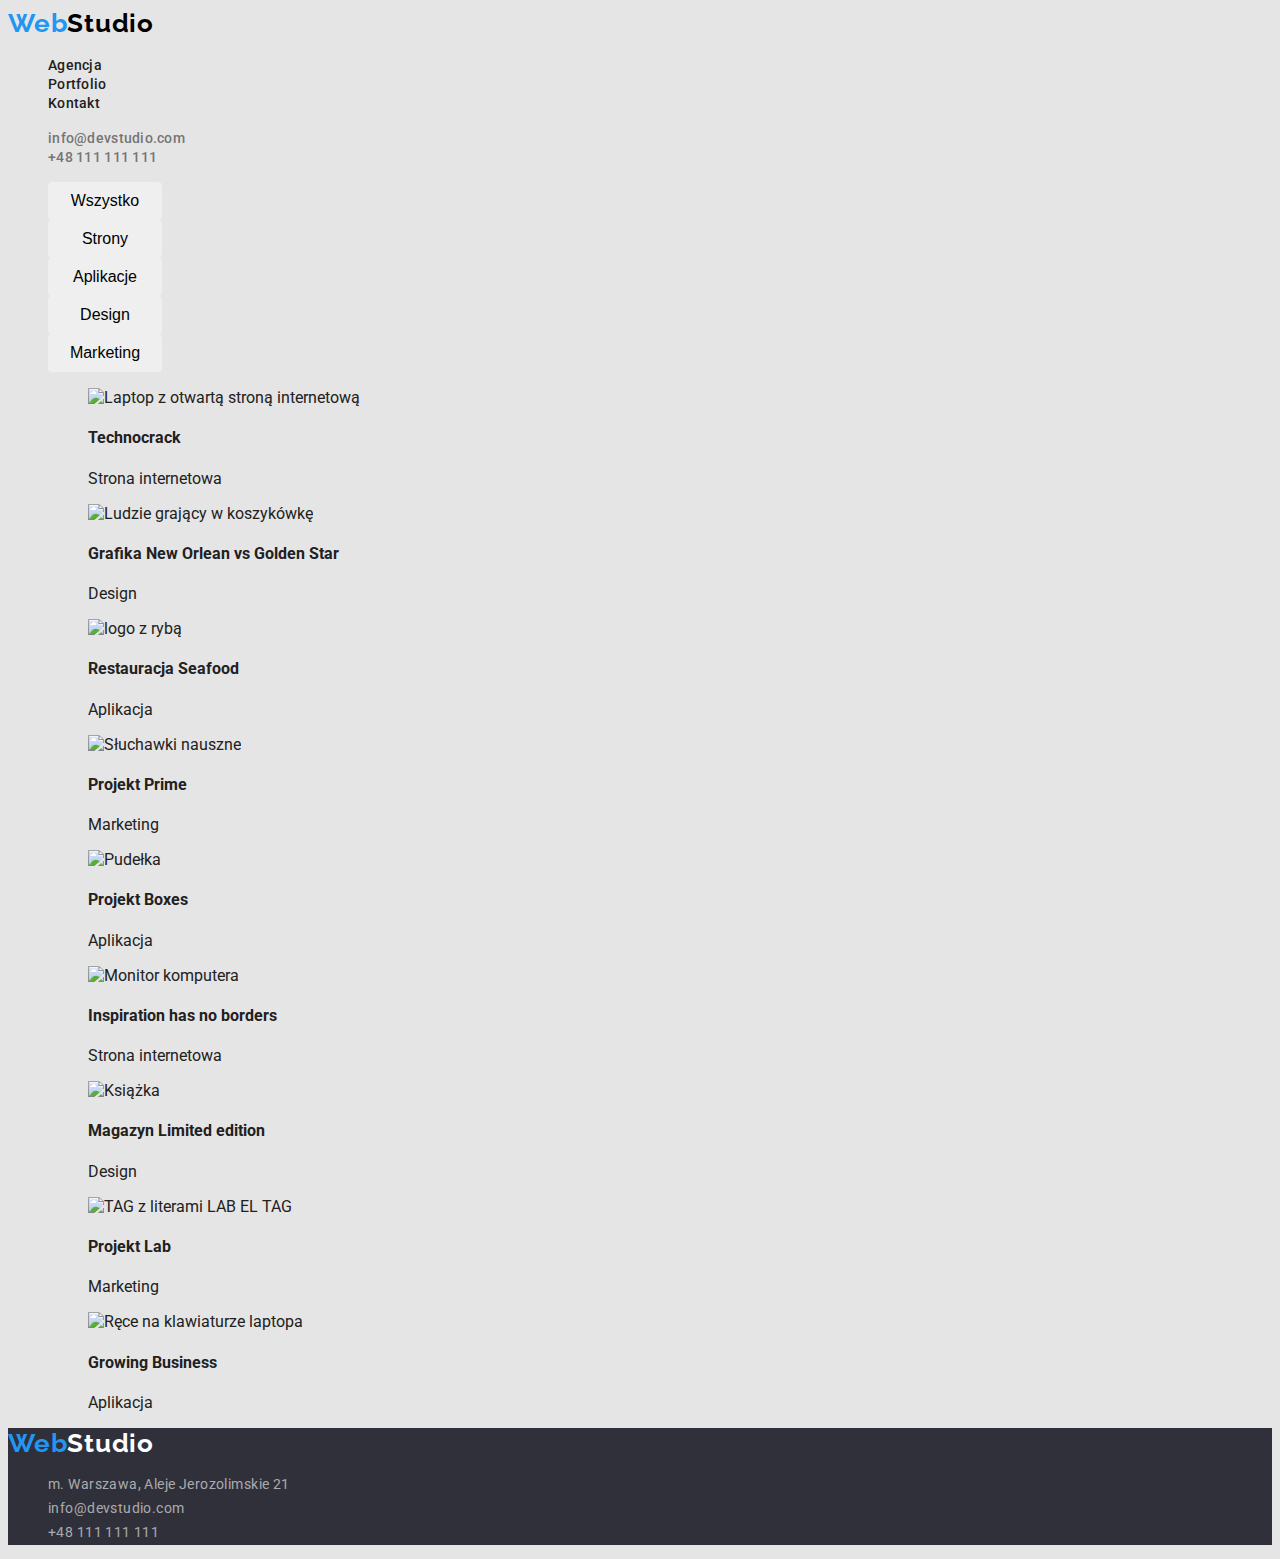
==== portfolio.html @ 937c6ac4 "Add files via upload" ====
<!DOCTYPE html>
<html lang="pl">
  <head>
    <meta charset="UTF-8" />
    <meta http-equiv="X-UA-Compatible" content="IE=edge" />
    <meta name="viewport" content="width=device-width, initial-scale=1.0" />
    <title>Portfolio</title>
    <link rel="stylesheet" href="./css/styles.css" />
    <link
      href="https://fonts.googleapis.com/css2?family=Raleway:wght@700&family=Roboto:ital,wght@0,400;0,500;0,700;0,900;1,400;1,500;1,700;1,900&display=swap"
      rel="stylesheet"
    />
  </head>
  <body>
    <header>
      <!--Logo w <header> i stopce to link z tekstem, a nie obraz.-->
      <a href="/"
        ><span class="web">Web</span><span class="studio-top">Studio</span></a
      >
      <nav>
        <!-- Nawigacja do innych sekcji -->
        <ul>
          <li><a href="index.html">Agencja</a></li>
          <li><a href="portfolio.html">Portfolio</a></li>
          <li><a href="#kontakt">Kontakt</a></li>
        </ul>
      </nav>
      <ul class="contact">
        <!-- Link do adresu e-mail  -->
        <li><a href="mailto:info@devstudio.com">info@devstudio.com</a></li>
        <!-- Link do numeru telefonu -->
        <li><a href="tel:+48111111111">+48 111 111 111</a></li>
      </ul>
    </header>
    <main>
      <div>
        <ul>
          <li><button type="button">Wszystko</button></li>
          <li><button type="button">Strony</button></li>
          <li><button type="button">Aplikacje</button></li>
          <li><button type="button">Design</button></li>
          <li><button type="button">Marketing</button></li>
        </ul>
      </div>
      <div>
        <ul>
          <li>
            <figure>
              <img
                src="https://github.com/MBojarska/Goit-hw-02/blob/main/images/images/page1%20(1).jpg?raw=true"
                alt="Laptop z otwartą stroną internetową"
                width="370"
                height="294"
              />
              <figcaption>
                <h4>Technocrack</h4>
                <p>Strona internetowa</p>
              </figcaption>
            </figure>
          </li>
          <li>
            <figure>
              <img
                src="https://github.com/MBojarska/Goit-hw-02/blob/main/images/images/design1%20(1).jpg?raw=true"
                alt="Ludzie grający w koszykówkę"
                width="370"
                height="294"
              />
              <figcaption>
                <h4>Grafika New Orlean vs Golden Star</h4>
                <p>Design</p>
              </figcaption>
            </figure>
          </li>
          <li>
            <figure>
              <img
                src="https://github.com/MBojarska/Goit-hw-02/blob/main/images/images/app1%20(1).jpg?raw=true"
                alt="logo z rybą"
                width="370"
                height="294"
              />
              <figcaption>
                <h4>Restauracja Seafood</h4>
                <p>Aplikacja</p>
              </figcaption>
            </figure>
          </li>
          <li>
            <figure>
              <img
                src="https://github.com/MBojarska/Goit-hw-02/blob/main/images/images/marketing1%20(1).jpg?raw=true"
                alt="Słuchawki nauszne"
                width="370"
                height="294"
              />
              <figcaption>
                <h4>Projekt Prime</h4>
                <p>Marketing</p>
              </figcaption>
            </figure>
          </li>
          <li>
            <figure>
              <img
                src="https://github.com/MBojarska/Goit-hw-02/blob/main/images/images/app2%20(1).jpg?raw=true"
                alt="Pudełka"
                width="370"
                height="294"
              />
              <figcaption>
                <h4>Projekt Boxes</h4>
                <p>Aplikacja</p>
              </figcaption>
            </figure>
          </li>
          <li>
            <figure>
              <img
                src="https://github.com/MBojarska/Goit-hw-02/blob/main/images/images/page2%20(1).jpg?raw=true"
                alt="Monitor komputera"
                width="370"
                height="294"
              />
              <figcaption>
                <h4>Inspiration has no borders</h4>
                <p>Strona internetowa</p>
              </figcaption>
            </figure>
          </li>
          <li>
            <figure>
              <img
                src="https://github.com/MBojarska/Goit-hw-02/blob/main/images/images/design2%20(1).jpg?raw=true"
                alt="Książka"
                width="370"
                height="294"
              />
              <figcaption>
                <h4>Magazyn Limited edition</h4>
                <p>Design</p>
              </figcaption>
            </figure>
          </li>
          <li>
            <figure>
              <img
                src="https://github.com/MBojarska/Goit-hw-02/blob/main/images/images/marketing2%20(1).jpg?raw=true"
                alt="TAG z literami LAB EL TAG"
                width="370"
                height="294"
              />
              <figcaption>
                <h4>Projekt Lab</h4>
                <p>Marketing</p>
              </figcaption>
            </figure>
          </li>
          <li>
            <figure>
              <img
                src="https://github.com/MBojarska/Goit-hw-02/blob/main/images/images/app3%20(1).jpg?raw=true"
                alt="Ręce na klawiaturze laptopa"
                width="370"
                height="294"
              />
              <figcaption>
                <h4>Growing Business</h4>
                <p>Aplikacja</p>
              </figcaption>
            </figure>
          </li>
        </ul>
      </div>
    </main>
    <footer>
      <a href="/"
        ><span class="web">Web</span><span class="studio">Studio</span></a
      >
      <address id="kontakt">
        <ul class="contact-footer">
          <li>m. Warszawa, Aleje Jerozolimskie 21</li>
          <!-- Link do adresu e-mail  -->
          <li><a href="mailto:info@devstudio.com">info@devstudio.com</a></li>
          <!-- Link do numeru telefonu -->
          <li><a href="tel:+48111111111">+48 111 111 111</a></li>
        </ul>
      </address>
    </footer>
  </body>
</html>
---- css/styles.css ----
* {
  list-style: none;
  font-style: normal;
}
body {
  background-color: #e5e5e5;
  color: #212121;
  font-family: "Roboto";
}

h1 {
  width: 696px;
  height: 120px;
  left: 452px;
  top: 280px;
  font-weight: 900;
  font-size: 44px;
  line-height: 1.36;
  /* or 136% */

  text-align: center;
  letter-spacing: 0.06em;
  text-transform: uppercase;

  color: #ffffff;
}
a {
  text-decoration: none;
}
a:visited {
  color: #212121;
}
.order,
.order:focus,
.order:hover {
  width: 200px;
  height: 50px;
  left: 742px;
  top: 440px;

  background: #2196f3;
  border-radius: 4px;
  border: none;
  font-weight: 700;
  font-size: 16px;
  line-height: 1.88px;
  /* identical to box height, or 188% */
  align-items: center;
  text-align: center;
  color: #ffffff;
}
button {
  width: 114px;
  height: 38px;
  left: 639px;
  top: 174px;
  border-radius: 4px;
  border: none;
  cursor: pointer;
  font-weight: 500;
  font-size: 16px;
  line-height: 1.62;
  /* identical to box height, or 162% */

  text-align: center;
}

button:hover,
button:focus {
  background: #2196f3;
  /* shadow-middle */
  width: 114px;
  height: 38px;
  left: 639px;
  top: 174px;
  border: none;
  border-radius: 4px;
  box-shadow: 0px 3px 1px rgba(0, 0, 0, 0.1), 0px 1px 2px rgba(0, 0, 0, 0.08), 0px 2px 2px rgba(0, 0, 0, 0.12);
  font-weight: 500;
  font-size: 16px;
  line-height: 1.62;
  /* identical to box height, or 162% */
  color: #ffffff;
  text-align: center;
}

nav a {
  font-weight: 500;
  font-size: 14px;
  line-height: 1.15;
  letter-spacing: 0.02em;
  color: #212121;
}
nav a:focus,
nav a:hover {
  font-weight: 500;
  font-size: 14px;
  line-height: 1.15;
  letter-spacing: 0.02em;

  color: #2196f3;
}
.contact a {
  font-weight: 500;
  font-size: 14px;
  line-height: 1.15;
  letter-spacing: 0.02em;
  color: #757575;
}
.contact a:visited {
  color: #757575;
}
.contact a:hover,
.contact a:focus {
  font-weight: 500;
  font-size: 14px;
  line-height: 1.15;
  letter-spacing: 0.02em;

  color: #2196f3;
}

h2 {
  font-weight: 700;
  font-size: 36px;
  line-height: 1.16px;
  text-align: center;
  letter-spacing: 0.03em;
}

h3 {
  font-weight: 700;
  font-size: 14px;
  line-height: 1.16;
  letter-spacing: 0.03em;
  text-transform: uppercase;
}
.lorem p {
  font-size: 14px;
  line-height: 1.71;
  /* or 171% */
  letter-spacing: 0.03em;
  color: #757575;
}
.our-team h4 {
  font-weight: 500;
  font-size: 16px;
  line-height: 1.19;
  /* identical to box height */
  letter-spacing: 0.03em;
}
.our-team p {
  font-size: 16px;
  line-height: 1.19;
  /* identical to box height */

  letter-spacing: 0.03em;

  color: #757575;
}
.projects h4 {
  font-weight: 700;
  font-size: 18px;
  line-height: 2;
  /* identical to box height, or 200% */

  letter-spacing: 0.06em;
}

.projects p {
  font-size: 16px;
  line-height: 1.88;
  /* identical to box height, or 188% */

  letter-spacing: 0.03em;
  color: #757575;
}
.contact-footer {
  font-size: 14px;
  line-height: 1.71;
  /* or 171% */
  letter-spacing: 0.03em;
  color: rgba(255, 255, 255, 0.6);
}
.contact-footer a {
  font-size: 14px;
  line-height: 1.71;
  /* or 171% */
  letter-spacing: 0.03em;
  color: rgba(255, 255, 255, 0.6);
}
.contact-footer a:visited {
  color: rgba(255, 255, 255, 0.6);
}
.contact-footer a:hover {
  font-size: 14px;
  line-height: 1.71;
  /* or 171% */
  letter-spacing: 0.03em;
  color: rgba(255, 255, 255, 0.6);

  color: #2196f3;
}
.contact-footer a:focus {
  font-size: 14px;
  line-height: 1.71;
  /* or 171% */
  letter-spacing: 0.03em;
  color: rgba(255, 255, 255, 0.6);

  color: #2196f3;
}
footer {
  background: #2f303a;
}

.web {
  font-family: "Raleway";
  font-style: normal;
  font-weight: 700;
  font-size: 26px;
  line-height: 31px;
  /* identical to box height */

  letter-spacing: 0.03em;
  color: #2196f3;
}

.studio {
  font-family: "Raleway";
  font-style: normal;
  font-weight: 700;
  font-size: 26px;
  line-height: 31px;
  /* identical to box height */

  letter-spacing: 0.03em;
  color: #ffffff;
}
.studio-top {
  font-family: "Raleway";
  font-style: normal;
  font-weight: 700;
  font-size: 26px;
  line-height: 31px;
  /* identical to box height */

  letter-spacing: 0.03em;
  color: #000000;
}
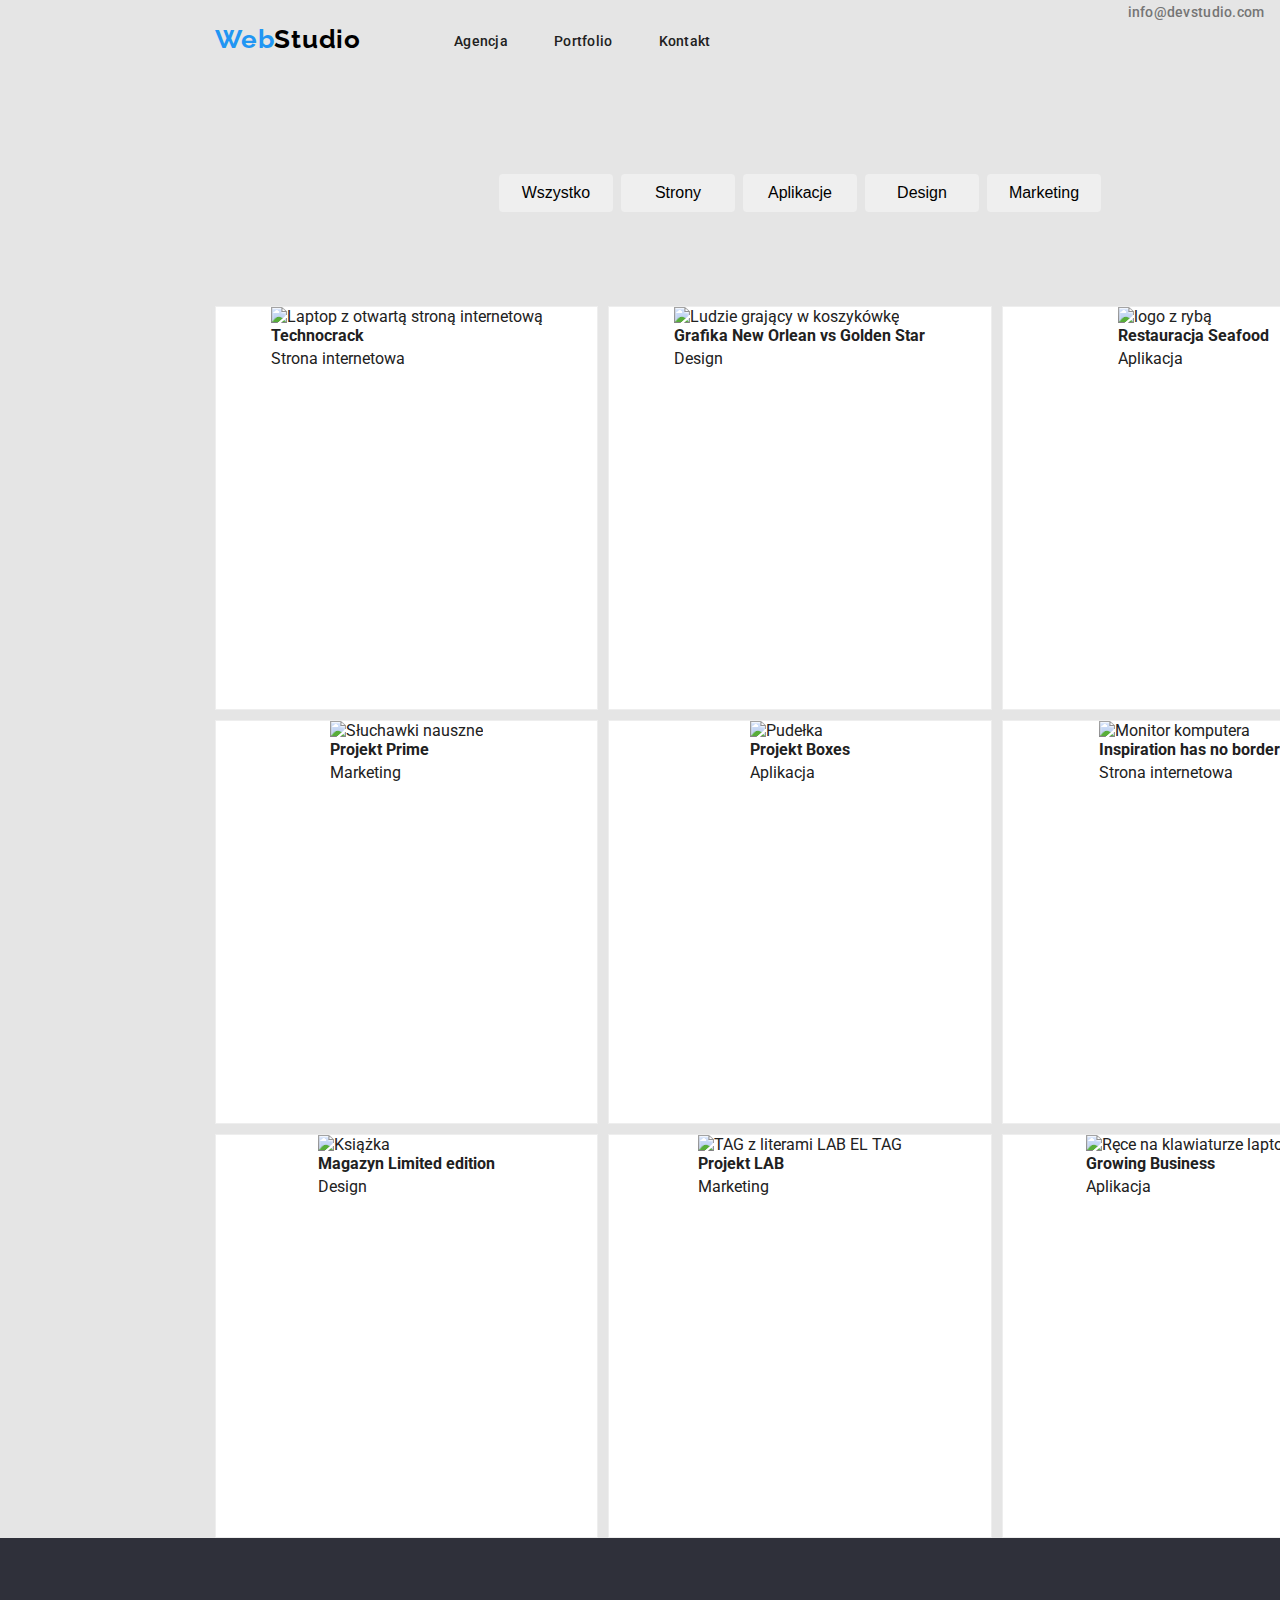
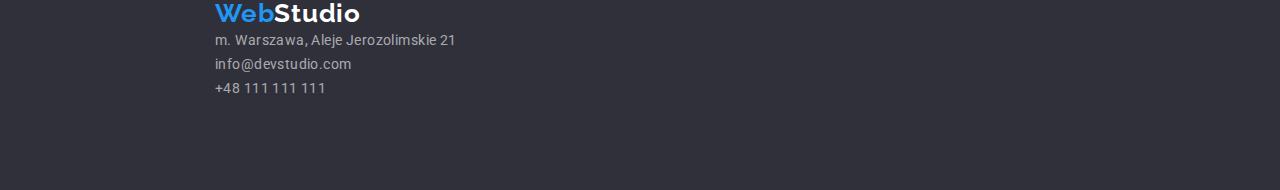
==== commit 87d94ba9: "dalsze grzebanie" ====
--- a/portfolio.html
+++ b/portfolio.html
@@ -5,6 +5,10 @@
     <meta http-equiv="X-UA-Compatible" content="IE=edge" />
     <meta name="viewport" content="width=device-width, initial-scale=1.0" />
     <title>Portfolio</title>
+    <link
+      rel="stylesheet"
+      href="node_modules/modern-normalize/modern-normalize.css"
+    />
     <link rel="stylesheet" href="./css/styles.css" />
     <link
       href="https://fonts.googleapis.com/css2?family=Raleway:wght@700&family=Roboto:ital,wght@0,400;0,500;0,700;0,900;1,400;1,500;1,700;1,900&display=swap"
@@ -13,28 +17,30 @@
   </head>
   <body>
     <header>
-      <!--Logo w <header> i stopce to link z tekstem, a nie obraz.-->
-      <a href="/"
-        ><span class="web">Web</span><span class="studio-top">Studio</span></a
-      >
-      <nav>
-        <!-- Nawigacja do innych sekcji -->
-        <ul>
-          <li><a href="index.html">Agencja</a></li>
-          <li><a href="portfolio.html">Portfolio</a></li>
-          <li><a href="#kontakt">Kontakt</a></li>
+      <div class="page-top">
+        <!--Logo w <header> i stopce to link z tekstem, a nie obraz.-->
+        <a href="/" class="webstudio-top"
+          ><span class="web">Web</span><span class="studio-top">Studio</span></a
+        >
+        <nav>
+          <!-- Nawigacja do innych sekcji -->
+          <ul class="navigation">
+            <li><a href="index.html">Agencja</a></li>
+            <li><a href="portfolio.html">Portfolio</a></li>
+            <li><a href="#kontakt">Kontakt</a></li>
+          </ul>
+        </nav>
+        <ul class="contact top">
+          <!-- Link do adresu e-mail  -->
+          <li><a href="mailto:info@devstudio.com">info@devstudio.com</a></li>
+          <!-- Link do numeru telefonu -->
+          <li><a href="tel:+48111111111">+48 111 111 111</a></li>
         </ul>
-      </nav>
-      <ul class="contact">
-        <!-- Link do adresu e-mail  -->
-        <li><a href="mailto:info@devstudio.com">info@devstudio.com</a></li>
-        <!-- Link do numeru telefonu -->
-        <li><a href="tel:+48111111111">+48 111 111 111</a></li>
-      </ul>
+      </div>
     </header>
-    <main>
-      <div>
-        <ul>
+    <main class="container">
+      <div class="section">
+        <ul class="sort">
           <li><button type="button">Wszystko</button></li>
           <li><button type="button">Strony</button></li>
           <li><button type="button">Aplikacje</button></li>
@@ -42,8 +48,8 @@
           <li><button type="button">Marketing</button></li>
         </ul>
       </div>
-      <div>
-        <ul>
+      <div class="section works-container">
+        <ul class="works">
           <li>
             <figure>
               <img
@@ -151,7 +157,7 @@
                 height="294"
               />
               <figcaption>
-                <h4>Projekt Lab</h4>
+                <h4>Projekt LAB</h4>
                 <p>Marketing</p>
               </figcaption>
             </figure>
@@ -173,8 +179,8 @@
         </ul>
       </div>
     </main>
-    <footer>
-      <a href="/"
+    <footer class="container">
+      <a href="/" class="webstudio-bottom"
         ><span class="web">Web</span><span class="studio">Studio</span></a
       >
       <address id="kontakt">
--- a/css/styles.css
+++ b/css/styles.css
@@ -1,26 +1,38 @@
 * {
   list-style: none;
   font-style: normal;
+  box-sizing: border-box;
+  margin: 0;
+  padding: 0;
 }
 body {
   background-color: #e5e5e5;
   color: #212121;
   font-family: "Roboto";
 }
+.container {
+  width: 1600px;
+}
+.section {
+  padding: 94px 0;
+}
+.page-top {
+  display: flex;
+  align-items: center;
+}
 
 h1 {
+  display: flex;
   width: 696px;
   height: 120px;
-  left: 452px;
-  top: 280px;
   font-weight: 900;
   font-size: 44px;
   line-height: 1.36;
   /* or 136% */
-
   text-align: center;
   letter-spacing: 0.06em;
   text-transform: uppercase;
+  padding-bottom: 30px;
 
   color: #ffffff;
 }
@@ -35,9 +47,6 @@
 .order:hover {
   width: 200px;
   height: 50px;
-  left: 742px;
-  top: 440px;
-
   background: #2196f3;
   border-radius: 4px;
   border: none;
@@ -46,8 +55,8 @@
   line-height: 1.88px;
   /* identical to box height, or 188% */
   align-items: center;
-  text-align: center;
   color: #ffffff;
+  margin-top: 30px;
 }
 button {
   width: 114px;
@@ -75,7 +84,8 @@
   top: 174px;
   border: none;
   border-radius: 4px;
-  box-shadow: 0px 3px 1px rgba(0, 0, 0, 0.1), 0px 1px 2px rgba(0, 0, 0, 0.08), 0px 2px 2px rgba(0, 0, 0, 0.12);
+  box-shadow: 0px 3px 1px rgba(0, 0, 0, 0.1), 0px 1px 2px rgba(0, 0, 0, 0.08),
+    0px 2px 2px rgba(0, 0, 0, 0.12);
   font-weight: 500;
   font-size: 16px;
   line-height: 1.62;
@@ -83,7 +93,18 @@
   color: #ffffff;
   text-align: center;
 }
-
+.webstudio-top {
+  display: block;
+  padding: 24px 93px 25px 215px;
+}
+
+.navigation {
+  display: flex;
+  padding-right: 371px;
+}
+.navigation > li {
+  padding-right: 46px;
+}
 nav a {
   font-weight: 500;
   font-size: 14px;
@@ -100,6 +121,13 @@
 
   color: #2196f3;
 }
+.top {
+  display: flex;
+  padding-right: 271;
+}
+.top > li {
+  padding-right: 50px;
+}
 .contact a {
   font-weight: 500;
   font-size: 14px;
@@ -119,15 +147,27 @@
 
   color: #2196f3;
 }
-
+.page-title {
+  display: flex;
+  flex-direction: column;
+  height: 600px;
+  background-color: #2f303a;
+  justify-content: center;
+  align-content: center;
+  align-items: center;
+}
 h2 {
+  display: block;
   font-weight: 700;
   font-size: 36px;
   line-height: 1.16px;
   text-align: center;
   letter-spacing: 0.03em;
-}
-
+  padding-bottom: 50px;
+}
+.what-we-do {
+  padding-top: 94px;
+}
 h3 {
   font-weight: 700;
   font-size: 14px;
@@ -135,6 +175,19 @@
   letter-spacing: 0.03em;
   text-transform: uppercase;
 }
+.images {
+  display: flex;
+  justify-content: center;
+  gap: 30px;
+}
+.lorem {
+  display: flex;
+  justify-content: center;
+}
+.lorem > li {
+  width: 270px;
+  padding-right: 30px;
+}
 .lorem p {
   font-size: 14px;
   line-height: 1.71;
@@ -142,12 +195,32 @@
   letter-spacing: 0.03em;
   color: #757575;
 }
+.card {
+  width: 260px;
+  height: 368px;
+  background-color: #ffffff;
+  box-shadow: 0px 1px 3px rgba(0, 0, 0, 0.12), 0px 1px 1px rgba(0, 0, 0, 0.14),
+    0px 2px 1px rgba(0, 0, 0, 0.2);
+  border-radius: 0px 0px 4px 4px;
+}
+.team {
+  background-color: #f5f4fa;
+}
+.our-team {
+  display: flex;
+  justify-content: center;
+  gap: 30px;
+}
+
 .our-team h4 {
   font-weight: 500;
   font-size: 16px;
   line-height: 1.19;
   /* identical to box height */
   letter-spacing: 0.03em;
+  text-align: center;
+  padding-top: 30px;
+  padding-bottom: 10px;
 }
 .our-team p {
   font-size: 16px;
@@ -155,6 +228,7 @@
   /* identical to box height */
 
   letter-spacing: 0.03em;
+  text-align: center;
 
   color: #757575;
 }
@@ -176,6 +250,7 @@
   color: #757575;
 }
 .contact-footer {
+  padding-left: 215px;
   font-size: 14px;
   line-height: 1.71;
   /* or 171% */
@@ -211,9 +286,15 @@
   color: #2196f3;
 }
 footer {
+  width: 1600px;
+  height: 252px;
   background: #2f303a;
 }
-
+.webstudio-bottom {
+  display: block;
+  padding-top: 60px;
+  padding-left: 215px;
+}
 .web {
   font-family: "Raleway";
   font-style: normal;
@@ -248,3 +329,30 @@
   letter-spacing: 0.03em;
   color: #000000;
 }
+
+/* portfolio */
+.sort {
+  display: flex;
+  justify-content: center;
+  gap: 8px;
+}
+.works {
+  display: flex;
+  flex-wrap: wrap;
+  gap: 10px;
+}
+
+.works > li {
+  display: flex;
+  justify-content: center;
+  flex-basis: calc(1150px/ 3);
+  width: 370px;
+  height: 404px;
+  background-color: #ffffff;
+  border: solid 1px #eee;
+}
+.works-container {
+  padding: 0 215px;
+}
+.works h4 {display:block;
+  padding-bottom: 4px;}
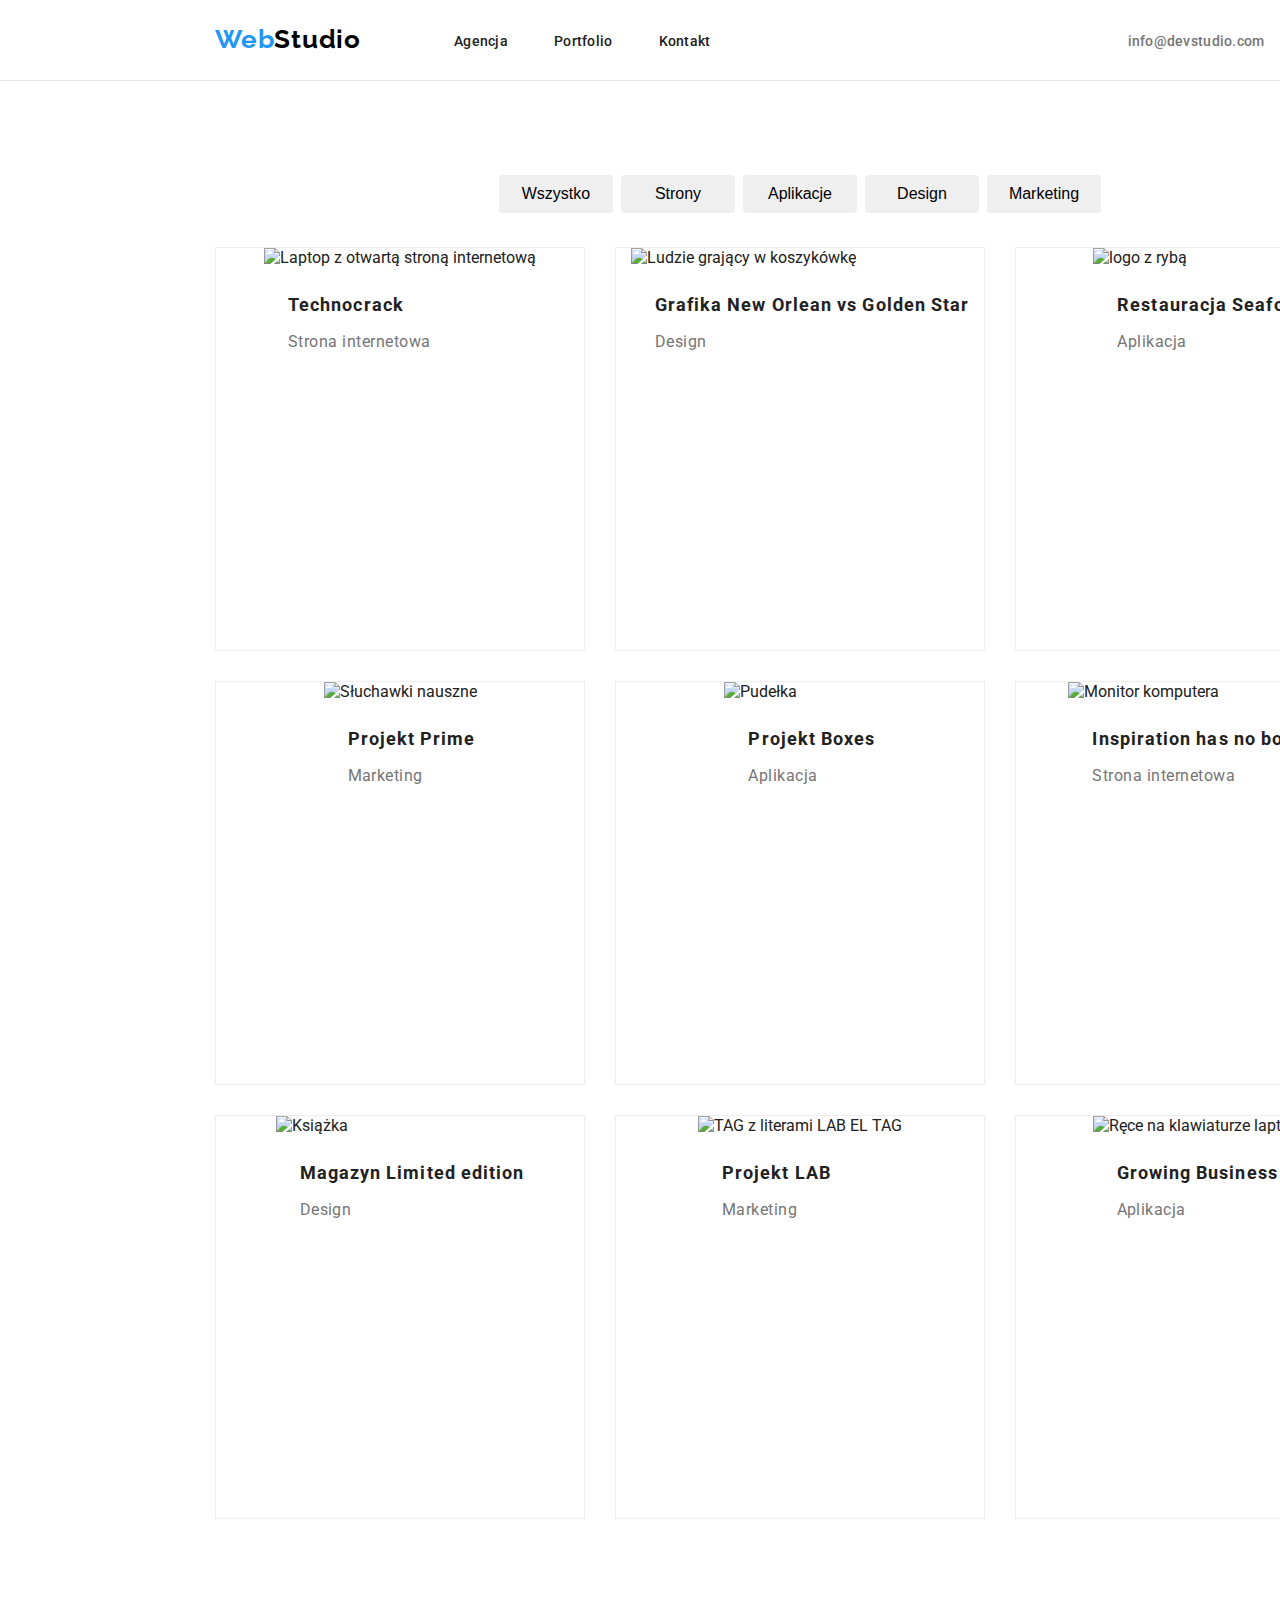
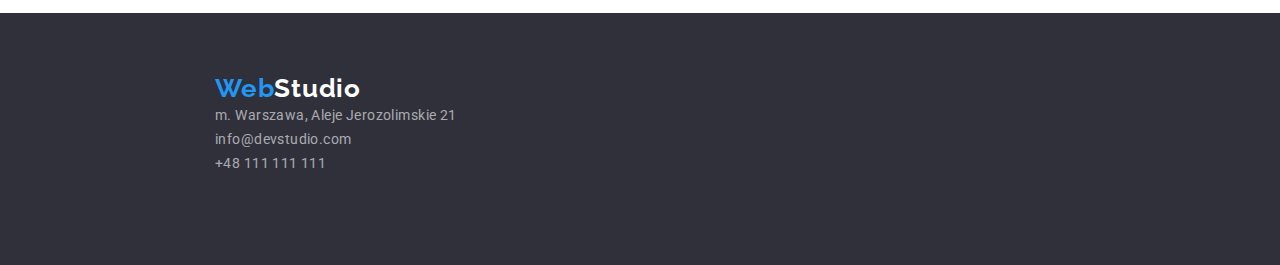
==== commit b3da8596: "poprawki kolorystyczne i paddingi już chyba dobre" ====
--- a/portfolio.html
+++ b/portfolio.html
@@ -15,8 +15,8 @@
       rel="stylesheet"
     />
   </head>
-  <body>
-    <header>
+  <body class="portfolio">
+    <header class="portfolio-header container">
       <div class="page-top">
         <!--Logo w <header> i stopce to link z tekstem, a nie obraz.-->
         <a href="/" class="webstudio-top"
@@ -39,145 +39,147 @@
       </div>
     </header>
     <main class="container">
-      <div class="section">
-        <ul class="sort">
-          <li><button type="button">Wszystko</button></li>
-          <li><button type="button">Strony</button></li>
-          <li><button type="button">Aplikacje</button></li>
-          <li><button type="button">Design</button></li>
-          <li><button type="button">Marketing</button></li>
-        </ul>
-      </div>
-      <div class="section works-container">
-        <ul class="works">
-          <li>
-            <figure>
-              <img
-                src="https://github.com/MBojarska/Goit-hw-02/blob/main/images/images/page1%20(1).jpg?raw=true"
-                alt="Laptop z otwartą stroną internetową"
-                width="370"
-                height="294"
-              />
-              <figcaption>
-                <h4>Technocrack</h4>
-                <p>Strona internetowa</p>
-              </figcaption>
-            </figure>
-          </li>
-          <li>
-            <figure>
-              <img
-                src="https://github.com/MBojarska/Goit-hw-02/blob/main/images/images/design1%20(1).jpg?raw=true"
-                alt="Ludzie grający w koszykówkę"
-                width="370"
-                height="294"
-              />
-              <figcaption>
-                <h4>Grafika New Orlean vs Golden Star</h4>
-                <p>Design</p>
-              </figcaption>
-            </figure>
-          </li>
-          <li>
-            <figure>
-              <img
-                src="https://github.com/MBojarska/Goit-hw-02/blob/main/images/images/app1%20(1).jpg?raw=true"
-                alt="logo z rybą"
-                width="370"
-                height="294"
-              />
-              <figcaption>
-                <h4>Restauracja Seafood</h4>
-                <p>Aplikacja</p>
-              </figcaption>
-            </figure>
-          </li>
-          <li>
-            <figure>
-              <img
-                src="https://github.com/MBojarska/Goit-hw-02/blob/main/images/images/marketing1%20(1).jpg?raw=true"
-                alt="Słuchawki nauszne"
-                width="370"
-                height="294"
-              />
-              <figcaption>
-                <h4>Projekt Prime</h4>
-                <p>Marketing</p>
-              </figcaption>
-            </figure>
-          </li>
-          <li>
-            <figure>
-              <img
-                src="https://github.com/MBojarska/Goit-hw-02/blob/main/images/images/app2%20(1).jpg?raw=true"
-                alt="Pudełka"
-                width="370"
-                height="294"
-              />
-              <figcaption>
-                <h4>Projekt Boxes</h4>
-                <p>Aplikacja</p>
-              </figcaption>
-            </figure>
-          </li>
-          <li>
-            <figure>
-              <img
-                src="https://github.com/MBojarska/Goit-hw-02/blob/main/images/images/page2%20(1).jpg?raw=true"
-                alt="Monitor komputera"
-                width="370"
-                height="294"
-              />
-              <figcaption>
-                <h4>Inspiration has no borders</h4>
-                <p>Strona internetowa</p>
-              </figcaption>
-            </figure>
-          </li>
-          <li>
-            <figure>
-              <img
-                src="https://github.com/MBojarska/Goit-hw-02/blob/main/images/images/design2%20(1).jpg?raw=true"
-                alt="Książka"
-                width="370"
-                height="294"
-              />
-              <figcaption>
-                <h4>Magazyn Limited edition</h4>
-                <p>Design</p>
-              </figcaption>
-            </figure>
-          </li>
-          <li>
-            <figure>
-              <img
-                src="https://github.com/MBojarska/Goit-hw-02/blob/main/images/images/marketing2%20(1).jpg?raw=true"
-                alt="TAG z literami LAB EL TAG"
-                width="370"
-                height="294"
-              />
-              <figcaption>
-                <h4>Projekt LAB</h4>
-                <p>Marketing</p>
-              </figcaption>
-            </figure>
-          </li>
-          <li>
-            <figure>
-              <img
-                src="https://github.com/MBojarska/Goit-hw-02/blob/main/images/images/app3%20(1).jpg?raw=true"
-                alt="Ręce na klawiaturze laptopa"
-                width="370"
-                height="294"
-              />
-              <figcaption>
-                <h4>Growing Business</h4>
-                <p>Aplikacja</p>
-              </figcaption>
-            </figure>
-          </li>
-        </ul>
-      </div>
+      <section class="section">
+        <div>
+          <ul class="sort">
+            <li><button type="button">Wszystko</button></li>
+            <li><button type="button">Strony</button></li>
+            <li><button type="button">Aplikacje</button></li>
+            <li><button type="button">Design</button></li>
+            <li><button type="button">Marketing</button></li>
+          </ul>
+        </div>
+        <div class="section works-container">
+          <ul class="works">
+            <li>
+              <figure>
+                <img
+                  src="https://github.com/MBojarska/Goit-hw-02/blob/main/images/images/page1%20(1).jpg?raw=true"
+                  alt="Laptop z otwartą stroną internetową"
+                  width="370"
+                  height="294"
+                />
+                <figcaption>
+                  <h4>Technocrack</h4>
+                  <p>Strona internetowa</p>
+                </figcaption>
+              </figure>
+            </li>
+            <li>
+              <figure>
+                <img
+                  src="https://github.com/MBojarska/Goit-hw-02/blob/main/images/images/design1%20(1).jpg?raw=true"
+                  alt="Ludzie grający w koszykówkę"
+                  width="370"
+                  height="294"
+                />
+                <figcaption>
+                  <h4>Grafika New Orlean vs Golden Star</h4>
+                  <p>Design</p>
+                </figcaption>
+              </figure>
+            </li>
+            <li>
+              <figure>
+                <img
+                  src="https://github.com/MBojarska/Goit-hw-02/blob/main/images/images/app1%20(1).jpg?raw=true"
+                  alt="logo z rybą"
+                  width="370"
+                  height="294"
+                />
+                <figcaption>
+                  <h4>Restauracja Seafood</h4>
+                  <p>Aplikacja</p>
+                </figcaption>
+              </figure>
+            </li>
+            <li>
+              <figure>
+                <img
+                  src="https://github.com/MBojarska/Goit-hw-02/blob/main/images/images/marketing1%20(1).jpg?raw=true"
+                  alt="Słuchawki nauszne"
+                  width="370"
+                  height="294"
+                />
+                <figcaption>
+                  <h4>Projekt Prime</h4>
+                  <p>Marketing</p>
+                </figcaption>
+              </figure>
+            </li>
+            <li>
+              <figure>
+                <img
+                  src="https://github.com/MBojarska/Goit-hw-02/blob/main/images/images/app2%20(1).jpg?raw=true"
+                  alt="Pudełka"
+                  width="370"
+                  height="294"
+                />
+                <figcaption>
+                  <h4>Projekt Boxes</h4>
+                  <p>Aplikacja</p>
+                </figcaption>
+              </figure>
+            </li>
+            <li>
+              <figure>
+                <img
+                  src="https://github.com/MBojarska/Goit-hw-02/blob/main/images/images/page2%20(1).jpg?raw=true"
+                  alt="Monitor komputera"
+                  width="370"
+                  height="294"
+                />
+                <figcaption>
+                  <h4>Inspiration has no borders</h4>
+                  <p>Strona internetowa</p>
+                </figcaption>
+              </figure>
+            </li>
+            <li>
+              <figure>
+                <img
+                  src="https://github.com/MBojarska/Goit-hw-02/blob/main/images/images/design2%20(1).jpg?raw=true"
+                  alt="Książka"
+                  width="370"
+                  height="294"
+                />
+                <figcaption>
+                  <h4>Magazyn Limited edition</h4>
+                  <p>Design</p>
+                </figcaption>
+              </figure>
+            </li>
+            <li>
+              <figure>
+                <img
+                  src="https://github.com/MBojarska/Goit-hw-02/blob/main/images/images/marketing2%20(1).jpg?raw=true"
+                  alt="TAG z literami LAB EL TAG"
+                  width="370"
+                  height="294"
+                />
+                <figcaption>
+                  <h4>Projekt LAB</h4>
+                  <p>Marketing</p>
+                </figcaption>
+              </figure>
+            </li>
+            <li>
+              <figure>
+                <img
+                  src="https://github.com/MBojarska/Goit-hw-02/blob/main/images/images/app3%20(1).jpg?raw=true"
+                  alt="Ręce na klawiaturze laptopa"
+                  width="370"
+                  height="294"
+                />
+                <figcaption>
+                  <h4>Growing Business</h4>
+                  <p>Aplikacja</p>
+                </figcaption>
+              </figure>
+            </li>
+          </ul>
+        </div>
+      </section>
     </main>
     <footer class="container">
       <a href="/" class="webstudio-bottom"
--- a/css/styles.css
+++ b/css/styles.css
@@ -331,28 +331,53 @@
 }
 
 /* portfolio */
+.portfolio-header {display: block;
+  border-bottom: solid 1px #e5e5e5;
+}
+.portfolio {
+  background-color: #ffffff;
+}
 .sort {
   display: flex;
   justify-content: center;
+  padding-bottom: 34px;
   gap: 8px;
 }
 .works {
   display: flex;
   flex-wrap: wrap;
-  gap: 10px;
+  gap: 30px;
 }
 
 .works > li {
   display: flex;
   justify-content: center;
-  flex-basis: calc(1150px/ 3);
+  flex-basis: calc(1110px / 3);
   width: 370px;
   height: 404px;
-  background-color: #ffffff;
+  background-color: #fff;
   border: solid 1px #eee;
 }
 .works-container {
   padding: 0 215px;
 }
-.works h4 {display:block;
-  padding-bottom: 4px;}
+.works h4 {
+  font-size: 18px;
+  line-height: 2;
+  /* identical to box height, or 200% */
+
+  letter-spacing: 0.06em;
+  display: block;
+  padding: 20px 0 4px 24px;
+  padding-left: 24px;
+  padding-bottom: 4px;
+  font-weight: 700;
+}
+.works p {
+  font-size: 16px;
+  line-height: 1.88;
+  /* identical to box height, or 188% */
+  padding-left: 24px;
+  letter-spacing: 0.03em;
+  color: #757575;
+}
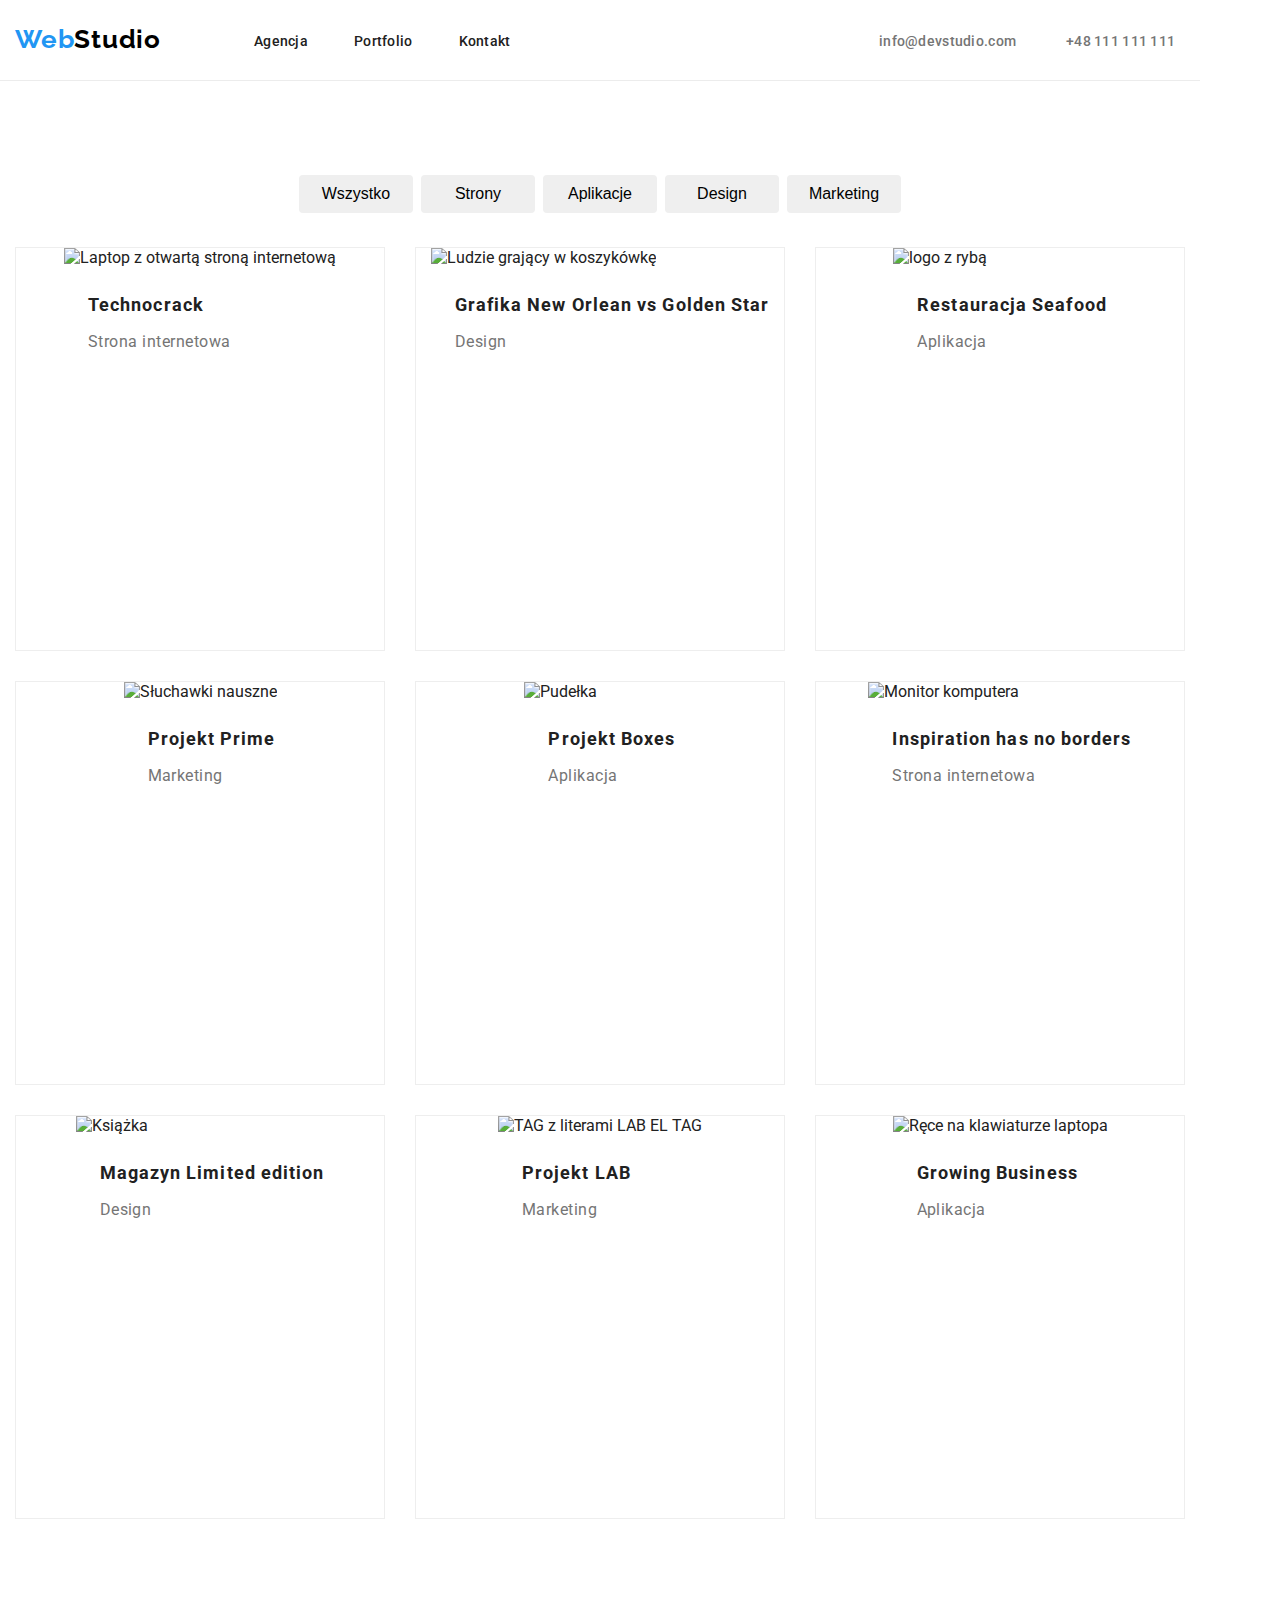
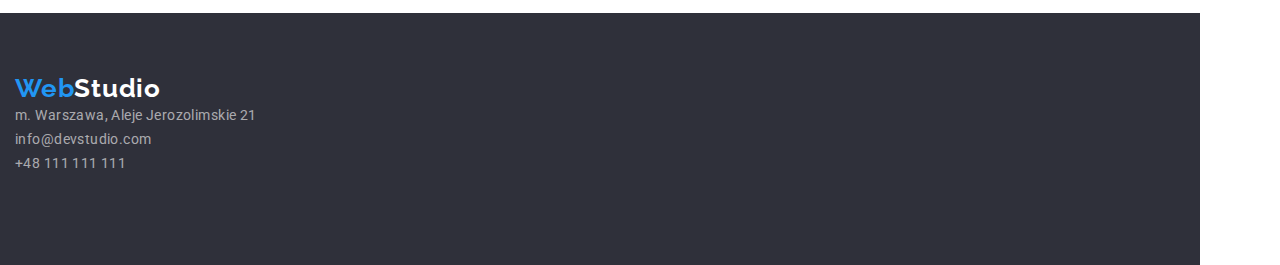
==== commit d8c5f115: "costam" ====
--- a/portfolio.html
+++ b/portfolio.html
@@ -16,8 +16,8 @@
     />
   </head>
   <body class="portfolio">
-    <header class="portfolio-header container">
-      <div class="page-top">
+    <header class="portfolio-header">
+      <div class="container page-top">
         <!--Logo w <header> i stopce to link z tekstem, a nie obraz.-->
         <a href="/" class="webstudio-top"
           ><span class="web">Web</span><span class="studio-top">Studio</span></a
@@ -38,9 +38,9 @@
         </ul>
       </div>
     </header>
-    <main class="container">
+    <main>
       <section class="section">
-        <div>
+        <div class="container">
           <ul class="sort">
             <li><button type="button">Wszystko</button></li>
             <li><button type="button">Strony</button></li>
@@ -49,7 +49,7 @@
             <li><button type="button">Marketing</button></li>
           </ul>
         </div>
-        <div class="section works-container">
+        <div class="container works-container">
           <ul class="works">
             <li>
               <figure>
@@ -181,19 +181,25 @@
         </div>
       </section>
     </main>
-    <footer class="container">
-      <a href="/" class="webstudio-bottom"
-        ><span class="web">Web</span><span class="studio">Studio</span></a
-      >
-      <address id="kontakt">
-        <ul class="contact-footer">
-          <li>m. Warszawa, Aleje Jerozolimskie 21</li>
-          <!-- Link do adresu e-mail  -->
-          <li><a href="mailto:info@devstudio.com">info@devstudio.com</a></li>
-          <!-- Link do numeru telefonu -->
-          <li><a href="tel:+48111111111">+48 111 111 111</a></li>
-        </ul>
-      </address>
+    <footer>
+      <section class="section>">
+        <div class="container footer">
+          <a href="/" class="webstudio-bottom"
+            ><span class="web">Web</span><span class="studio">Studio</span></a
+          >
+          <address id="kontakt">
+            <ul class="contact-footer">
+              <li>m. Warszawa, Aleje Jerozolimskie 21</li>
+              <!-- Link do adresu e-mail  -->
+              <li>
+                <a href="mailto:info@devstudio.com">info@devstudio.com</a>
+              </li>
+              <!-- Link do numeru telefonu -->
+              <li><a href="tel:+48111111111">+48 111 111 111</a></li>
+            </ul>
+          </address>
+        </div>
+      </section>
     </footer>
   </body>
 </html>
--- a/css/styles.css
+++ b/css/styles.css
@@ -1,4 +1,6 @@
-* {
+*,
+*::before,
+*::after {
   list-style: none;
   font-style: normal;
   box-sizing: border-box;
@@ -11,7 +13,7 @@
   font-family: "Roboto";
 }
 .container {
-  width: 1600px;
+  width: 1200px;
 }
 .section {
   padding: 94px 0;
@@ -19,6 +21,7 @@
 .page-top {
   display: flex;
   align-items: center;
+  border-bottom: 1px solid #ececec;
 }
 
 h1 {
@@ -28,13 +31,26 @@
   font-weight: 900;
   font-size: 44px;
   line-height: 1.36;
-  /* or 136% */
   text-align: center;
   letter-spacing: 0.06em;
   text-transform: uppercase;
   padding-bottom: 30px;
-
-  color: #ffffff;
+  color: #ffffff;
+
+  color: #ffffff;
+}
+.title-background {
+  height: 600px;
+  background-color: #2f303a;
+}
+  .page-title {
+    display: flex;
+    flex-direction: column;
+    height: 600px;
+    background-color: #2f303a;
+    justify-content: center;
+    align-content: center;
+    align-items: center;
 }
 a {
   text-decoration: none;
@@ -53,7 +69,6 @@
   font-weight: 700;
   font-size: 16px;
   line-height: 1.88px;
-  /* identical to box height, or 188% */
   align-items: center;
   color: #ffffff;
   margin-top: 30px;
@@ -95,15 +110,17 @@
 }
 .webstudio-top {
   display: block;
-  padding: 24px 93px 25px 215px;
+  padding: 24px 0 25px 15px;
+  margin-right: 93px;
 }
 
 .navigation {
   display: flex;
-  padding-right: 371px;
+  width: 254px;
+  margin-right: 321px;
 }
 .navigation > li {
-  padding-right: 46px;
+  margin-right: 46px;
 }
 nav a {
   font-weight: 500;
@@ -121,12 +138,11 @@
 
   color: #2196f3;
 }
-.top {
-  display: flex;
-  padding-right: 271;
-}
-.top > li {
-  padding-right: 50px;
+.contact {
+  display: flex;
+}
+.contact > li {
+  margin-left: 50px;
 }
 .contact a {
   font-weight: 500;
@@ -147,15 +163,7 @@
 
   color: #2196f3;
 }
-.page-title {
-  display: flex;
-  flex-direction: column;
-  height: 600px;
-  background-color: #2f303a;
-  justify-content: center;
-  align-content: center;
-  align-items: center;
-}
+
 h2 {
   display: block;
   font-weight: 700;
@@ -250,7 +258,7 @@
   color: #757575;
 }
 .contact-footer {
-  padding-left: 215px;
+  padding-left: 15px;
   font-size: 14px;
   line-height: 1.71;
   /* or 171% */
@@ -285,15 +293,14 @@
 
   color: #2196f3;
 }
-footer {
-  width: 1600px;
+.footer {
   height: 252px;
   background: #2f303a;
 }
 .webstudio-bottom {
   display: block;
   padding-top: 60px;
-  padding-left: 215px;
+  padding-left: 15px;
 }
 .web {
   font-family: "Raleway";
@@ -331,8 +338,8 @@
 }
 
 /* portfolio */
-.portfolio-header {display: block;
-  border-bottom: solid 1px #e5e5e5;
+.portfolio-header {
+  display: block;
 }
 .portfolio {
   background-color: #ffffff;
@@ -359,7 +366,7 @@
   border: solid 1px #eee;
 }
 .works-container {
-  padding: 0 215px;
+  padding: 0 15px;
 }
 .works h4 {
   font-size: 18px;
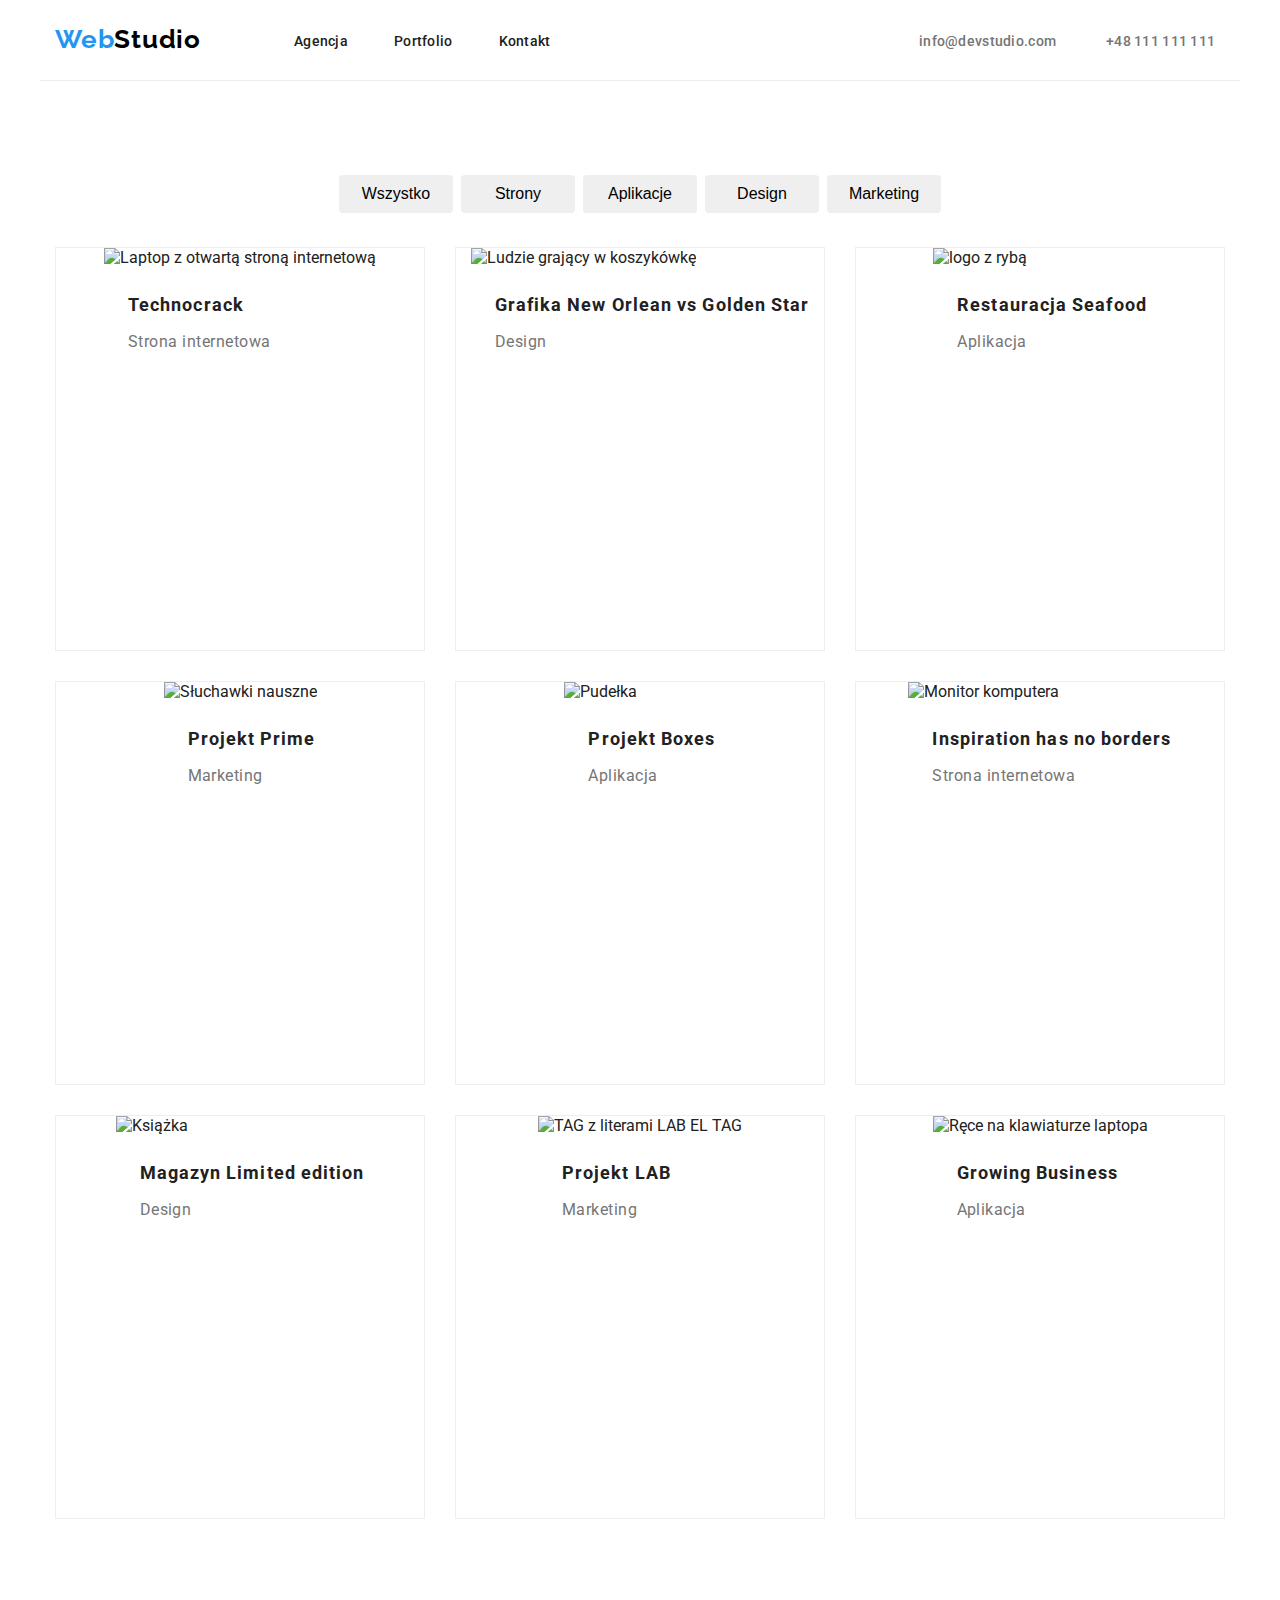
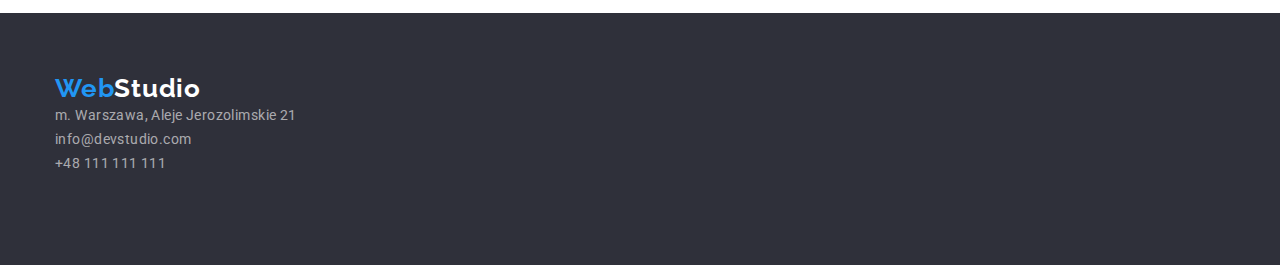
==== commit c6762e68: "zmiana koloru background i poprawienie stopki w portfolio" ====
--- a/portfolio.html
+++ b/portfolio.html
@@ -182,8 +182,8 @@
       </section>
     </main>
     <footer>
-      <section class="section>">
-        <div class="container footer">
+      <section class="footer">
+        <div class="container">
           <a href="/" class="webstudio-bottom"
             ><span class="web">Web</span><span class="studio">Studio</span></a
           >
--- a/css/styles.css
+++ b/css/styles.css
@@ -8,12 +8,13 @@
   padding: 0;
 }
 body {
-  background-color: #e5e5e5;
+  background-color: #fff;
   color: #212121;
   font-family: "Roboto";
 }
 .container {
   width: 1200px;
+  margin: 0 auto;
 }
 .section {
   padding: 94px 0;
@@ -185,7 +186,7 @@
 }
 .images {
   display: flex;
-  justify-content: center;
+  justify-content: space-between;
   gap: 30px;
 }
 .lorem {
@@ -204,8 +205,6 @@
   color: #757575;
 }
 .card {
-  width: 260px;
-  height: 368px;
   background-color: #ffffff;
   box-shadow: 0px 1px 3px rgba(0, 0, 0, 0.12), 0px 1px 1px rgba(0, 0, 0, 0.14),
     0px 2px 1px rgba(0, 0, 0, 0.2);
@@ -216,7 +215,7 @@
 }
 .our-team {
   display: flex;
-  justify-content: center;
+  justify-content: space-between;
   gap: 30px;
 }
 
@@ -233,6 +232,7 @@
 .our-team p {
   font-size: 16px;
   line-height: 1.19;
+  margin-bottom: 30px;
   /* identical to box height */
 
   letter-spacing: 0.03em;
